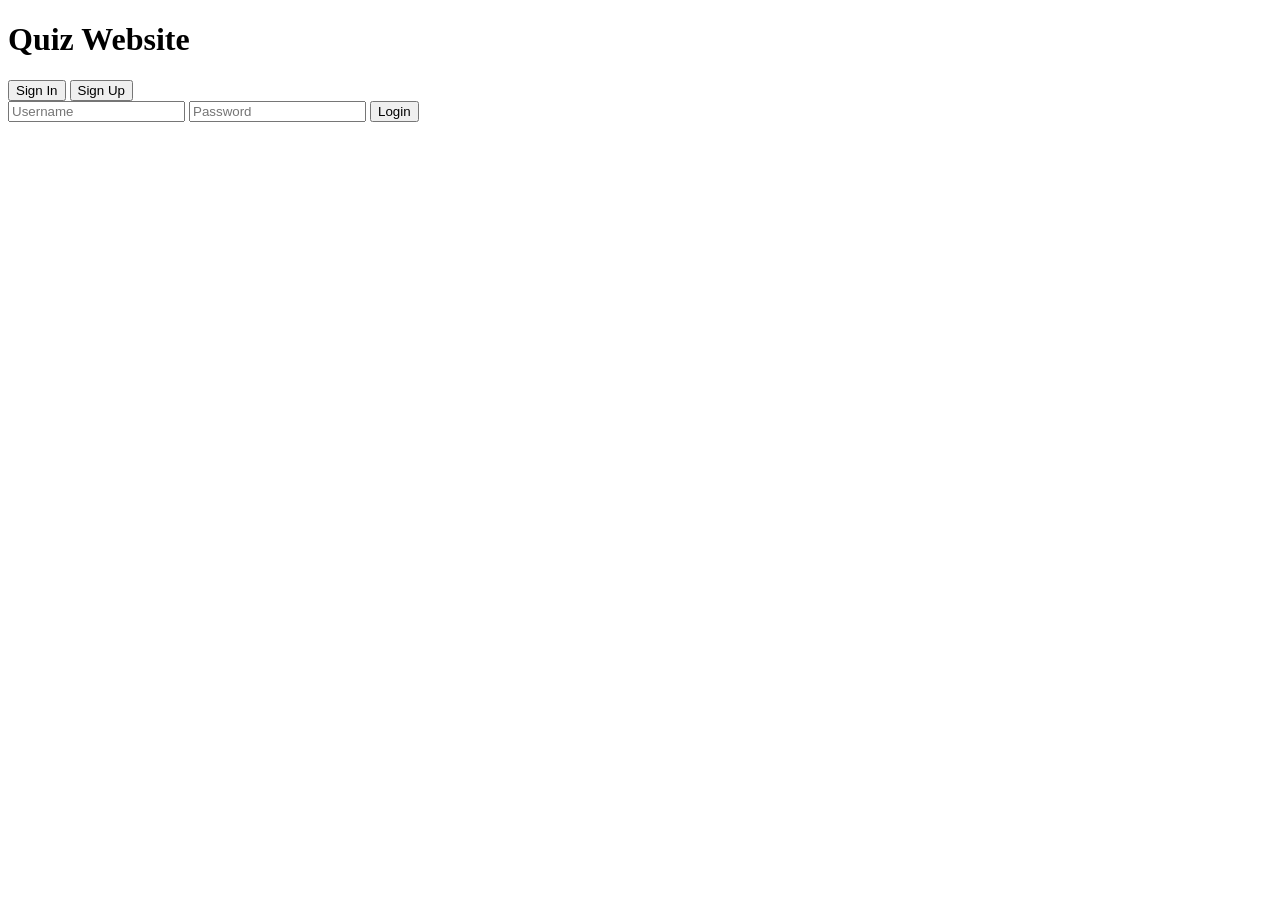
==== index.html @ c8c88759 "azizbek quiz-test" ====
<!DOCTYPE html>
 <html>
	 <head> 
		<title>Quiz Website</title>
		 <link rel="stylesheet" href="style.css"> 
		</head>
		 <body>
			 <div class="container">
				 <h1>Quiz Website</h1>
				  <div class="tabs">
						<button onclick="showLogin()">Sign In</button>
						 <button onclick="showRegister()">Sign Up</button>
						 </div>
						 <form id="loginForm"> 
							<input type="text" id="loginUser" placeholder="Username" required> <input type="password" id="loginPass" placeholder="Password" required>
							 <button type="submit">Login</button> 
							</form>
							 <form id="registerForm" style="display:none">
								 <input type="text" id="regUser" placeholder="Username" required> <input type="password" id="regPass" placeholder="Password" required>
								  <button type="submit">Register</button>
								 </form>
								</div> 
								<script src="script.js"></script>
							 </body>
							  </html>
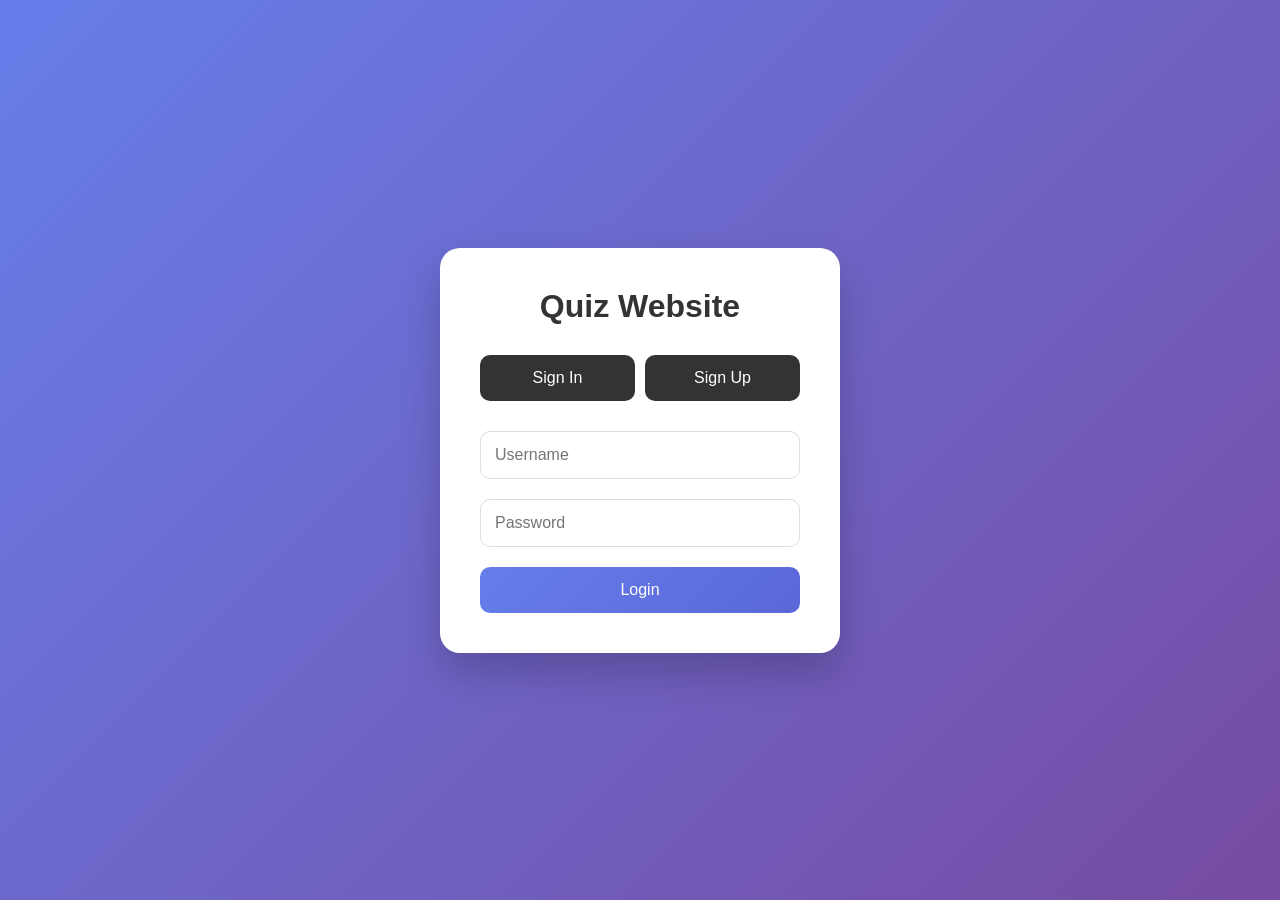
==== commit 683e06a6: "azizbek Finish" ====
--- a/index.html
+++ b/index.html
@@ -2,7 +2,7 @@
  <html>
 	 <head> 
 		<title>Quiz Website</title>
-		 <link rel="stylesheet" href="style.css"> 
+		 <link rel="stylesheet" href="css/style.css"> 
 		</head>
 		 <body>
 			 <div class="container">
@@ -20,6 +20,6 @@
 								  <button type="submit">Register</button>
 								 </form>
 								</div> 
-								<script src="script.js"></script>
+								<script src="js/script.js"></script>
 							 </body>
 							  </html>
--- a/css/style.css
+++ b/css/style.css
@@ -0,0 +1,10 @@
+
+body{
+	 font-family:Arial;
+	  background:linear-gradient(135deg,#667eea,#764ba2);
+		 height:100vh;
+		  display:flex;
+			 justify-content:
+			 center; align-items:center; } .container{ background:white; padding:40px; width:350px; border-radius:15px; box-shadow:0 10px 25px rgba(0,0,0,0.2); text-align:center; animation:fadeIn 1s; } input{ width:100%; padding:12px; margin:10px 0; border-radius:8px; border:1px solid #ccc; } button{ padding:12px; width:100%; border:none; border-radius:8px; background:#667eea; color:white; font-size:16px; cursor:pointer; transition:0.3s; } button:hover{ transform:scale(1.05); background:#5a67d8; } @keyframes fadeIn{ from{ opacity:0; transform:translateY(20px); } to{ opacity:1; transform:translateY(0); } }
+
+*{ margin:0; padding:0; box-sizing:border-box; font-family:Arial, Helvetica, sans-serif; } body{ background:linear-gradient(135deg,#667eea,#764ba2); min-height:100vh; display:flex; align-items:center; justify-content:center; padding:20px; } /* card container */ .container{ background:white; padding:40px; border-radius:20px; width:100%; max-width:400px; box-shadow:0 20px 40px rgba(0,0,0,0.2); text-align:center; animation:fadeIn 0.8s ease; } /* title */ h1{ margin-bottom:20px; color:#333; } /* inputs */ input{ width:100%; padding:14px; margin:10px 0; border-radius:10px; border:1px solid #ddd; font-size:16px; transition:0.3s; } input:focus{ border-color:#667eea; outline:none; box-shadow:0 0 8px rgba(102,126,234,0.3); } /* buttons */ button{ width:100%; padding:14px; margin-top:10px; border:none; border-radius:10px; background:linear-gradient(135deg,#667eea,#5a67d8); color:white; font-size:16px; cursor:pointer; transition:0.3s; } button:hover{ transform:scale(1.05); box-shadow:0 10px 20px rgba(0,0,0,0.2); } /* tabs */ .tabs{ display:flex; gap:10px; margin-bottom:20px; } .tabs button{ flex:1; background:#333; } /* quiz */ #quiz{ margin-top:20px; } #quiz button{ margin:8px 0; } /* timer */ #timer{ color:#e63946; margin-bottom:10px; } /* table */ table{ width:100%; margin-top:20px; border-collapse:collapse; } th,td{ padding:10px; border:1px solid #ddd; } th{ background:#667eea; color:white; } /* animation */ @keyframes fadeIn{ from{ opacity:0; transform:translateY(20px); } to{ opacity:1; transform:translateY(0); } } /* responsive */ @media(max-width:768px){ .container{ padding:30px; } h1{ font-size:22px; } } @media(max-width:480px){ .container{ padding:25px; border-radius:15px; } input{ padding:12px; } button{ padding:12px; } }
